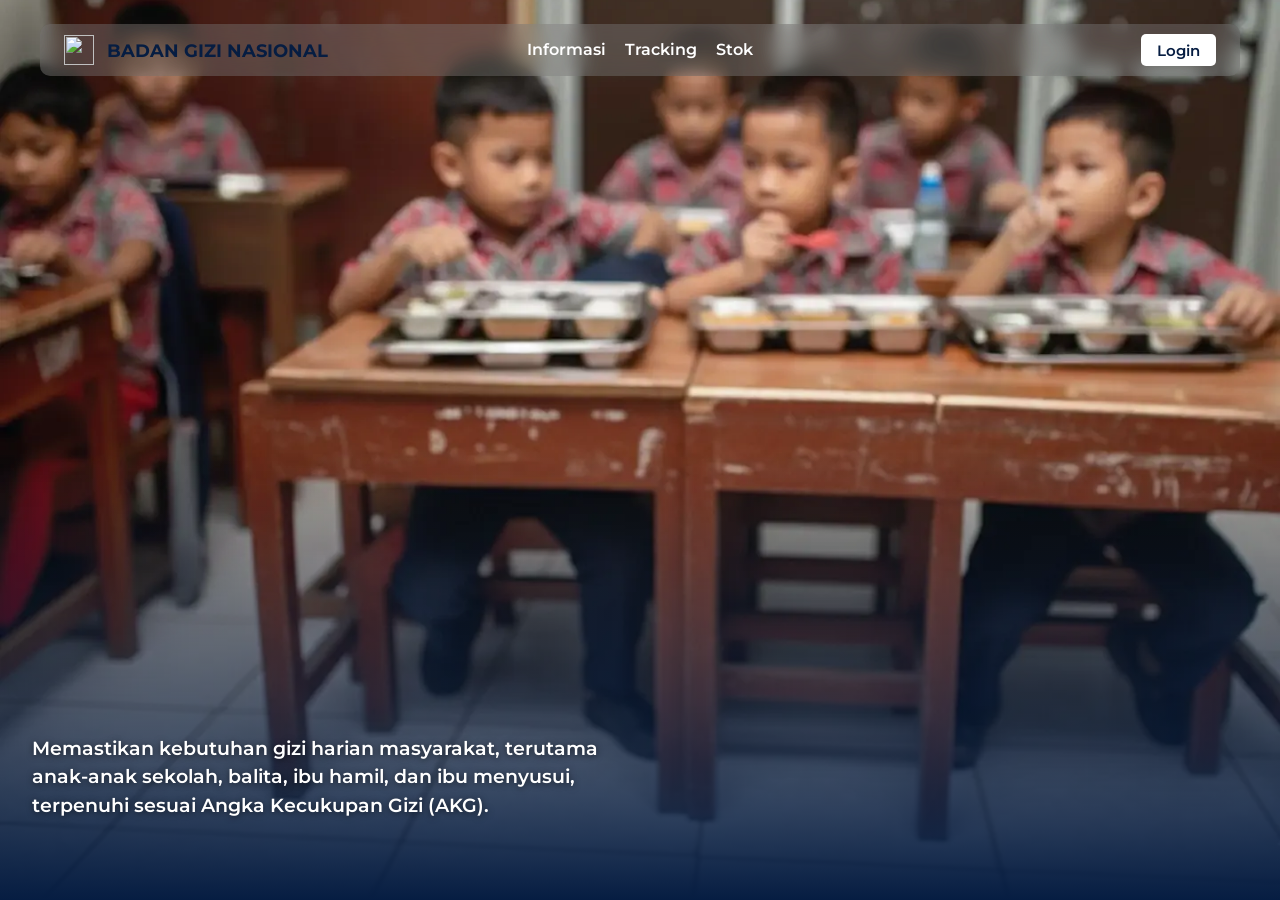
==== dashboard.html @ 7c018b2c "first commit" ====
<!-- dashboard.html -->
<!DOCTYPE html>
<html lang="en">
<head>
  <meta charset="UTF-8" />
  <meta name="viewport" content="width=device-width, initial-scale=1.0" />
  <title>Dashboard - Makanan Bergizi Gratis</title>
  <link rel="stylesheet" href="css/style.css" />
  <link rel="stylesheet" href="css/dashboard.css" />
  <link href="https://fonts.googleapis.com/css2?family=Montserrat:wght@400;500;600;700;800;900&display=swap" rel="stylesheet">
</head>
<body>
  <!-- Navbar Background -->
  <div class="navbar-bg"></div>

  <!-- Navbar -->
  <nav class="navbar">
    <div class="nav-left">
      <img src="img/logo.png" class="logo" width="30px">
      <span class="instansi">BADAN GIZI NASIONAL</span>
    </div>
    <div class="nav-center">
      <a href="#" class="nav-link">Informasi</a>
      <a href="tracking.html" class="nav-link">Tracking</a>
      <a href="stok.html" class="nav-link">Stok</a>
    </div>
    <div class="nav-right">
      <span id="welcomeText"></span>
      <button class="logout-btn">Logout</button>
    </div>
  </nav>

  <div class="slide" id="slide1">
    <div class="slide-bg"></div>
    <div class="marquee">
      <span>DEMI BANGSA</span>
    </div>
    <div class="slide-fg"></div>
    <div class="slide-blue-overlay"></div>
    <div class="cards-overlay" id="statCards"></div>
  </div>

  <script src="js/data.js"></script>
  <script src="js/dashboard.js"></script>
</body>
</html>
---- css/style.css ----
/* === RESET & FONT === */
* {
    margin: 0;
    padding: 0;
    box-sizing: border-box;
    font-family: 'Montserrat', sans-serif;
}

/* === BODY SETUP === */
html, body {
    height: 100%;
    overflow: hidden;
    background: transparent !important;
}

/* === SCROLL CONTAINER === */
.scroll-container {
    height: 100vh;
    width: 100vw;
    overflow-y: scroll;
    scroll-snap-type: y mandatory;
    scroll-behavior: smooth;
    -ms-overflow-style: none;
    scrollbar-width: none;
}

.scroll-container::-webkit-scrollbar {
    display: none;
}

/* === SLIDE UMUM === */
.slide {
    height: 100vh;
    width: 100vw;
    scroll-snap-align: start;
    display: flex;
    flex-direction: column;
    justify-content: center;
    align-items: center;
    color: white;
    font-size: clamp(1.5rem, 5vmin, 3rem);
    text-align: center;
    padding: 2rem;
    position: relative;
    scroll-margin-top: 3rem;
    overflow: hidden;
}

/* === SLIDE 1 === */
#slide1 {
    background: #2c3e50;
}

#slide1 .slide-bg {
    position: absolute;
    top: 0;
    left: 0;
    width: 100%;
    height: 100%;
    background: url('../img/hero.webp') center/cover no-repeat;
    z-index: 1;
}

#slide1 .marquee {
    position: absolute;
    top: 15%;
    left: 0;
    width: 100%;
    height: auto;
    overflow: hidden;
    z-index: 2;
    white-space: nowrap;
}

#slide1 .marquee span {
    font-weight: 900;
    font-size: clamp(3rem, 15vmin, 10rem);
    color: rgba(255, 255, 255, 0.9);
    animation: marquee 40s linear infinite;
    display: inline-block;
    padding-left: 100%;
    line-height: 1;
}

@keyframes marquee {
    0% { transform: translateX(0); }
    100% { transform: translateX(-100%); }
}

#slide1 .slide-fg {
    position: absolute;
    top: 0;
    left: 0;
    width: 100%;
    height: 100%;
    background: url('../img/hero-front.png') center/cover no-repeat;
    z-index: 3;
}

#slide1 .slide-text-bottom-left {
    position: absolute;
    bottom: 5rem;
    left: 2rem;
    width: 60%;
    max-width: 600px;
    font-size: clamp(1.05rem, 2.2vmin, 1.2rem);
    color: white;
    font-weight: 600;
    text-align: left;
    z-index: 4;
    text-shadow: 0 1px 6px rgba(0, 0, 0, 0.6);
    line-height: 1.5;
}

#slide1 .slide-blue-overlay {
    position: absolute;
    bottom: 0;
    left: 0;
    width: 100%;
    height: 50vh;
    background: linear-gradient(180deg, rgba(6, 29, 66, 0) 0%, #061D42 100%);
    z-index: 3;
    pointer-events: none;
}

/* === SLIDE 2 === */
#slide2 {
    background: #061D42;
    display: flex;
    justify-content: center;
    align-items: center;
    padding: 0;
}

.slide2-content {
    display: flex;
    width: 100%;
    height: 100%;
    align-items: center;
    justify-content: space-between;
    padding: 0 10%;
}

.slide2-image,
.slide2-quote {
    width: 40%;
    height: 100%;
    display: flex;
    flex-direction: column;
    justify-content: center;
    align-items: center;
}

.slide2-image img {
    height: 70vh;
    width: auto;
    max-width: 100%;
    object-fit: cover;
    border-radius: 8px;
    box-shadow: 0 4px 12px rgba(0, 0, 0, 0.3);
}

.slide2-quote {
    color: white;
    text-align: center;
    padding: 0;
}

.slide2-quote p {
    font-size: clamp(1rem, 2.8vmin, 1.4rem);
    line-height: 1.6;
    margin-bottom: 1.2rem;
    font-style: italic;
    font-weight: 500;
}

.quote-author {
    font-size: clamp(1rem, 2.5vmin, 1.25rem);
    font-weight: 700;
    margin-top: 1rem;
    color: #f1c40f;
}

@media (max-width: 768px) {
    .slide2-content {
        flex-direction: column;
        padding: 2rem 1rem;
        gap: 2rem;
    }
    .slide2-image,
    .slide2-quote {
        width: 100%;
        max-width: 80%;
    }
    .slide2-image img {
        height: auto;
        max-height: 40vh;
        width: auto;
    }
}

/* === SLIDE 3 === */
#slide3 {
    background: transparent;
}

#slide3 .slide3-bg {
    position: absolute;
    top: 0;
    left: 0;
    width: 100%;
    height: 100%;
    background: url('../img/background.png') center/cover no-repeat;
    z-index: 1;
}

#slide3 .slide3-color-overlay {
    position: absolute;
    top: 0;
    left: 0;
    width: 100%;
    height: 100%;
    background-color: #061D42;
    opacity: 0.78;
    z-index: 2;
}

#slide3 .slide3-blue-overlay {
    position: absolute;
    top: 0;
    left: 0;
    width: 100%;
    height: 50vh;
    background: linear-gradient(0deg, rgba(6, 29, 66, 0) 0%, #061D42 100%);
    z-index: 3;
    pointer-events: none;
}

#slide3 .slide3-top-content {
    position: absolute;
    top: 0;
    left: 0;
    width: 100%;
    height: 60vh;
    display: flex;
    flex-direction: column;
    align-items: center;
    justify-content: flex-start;
    padding-top: 2rem;
    z-index: 5;
}

#slide3 .slide3-images-grid {
    display: flex;
    justify-content: center;
    gap: 1.5rem;
    width: 100%;
    padding: 0 2rem;
    height: 30vh;
}

#slide3 .slide3-images-grid img {
    height: 100%;
    width: auto;
    object-fit: cover;
    border-radius: 12px;
    background: none;
    padding: 0;
    margin: 0;
    box-shadow: none;
    border: none;
}

#slide3 .slide3-tagline {
    margin-top: 1.5rem;
    font-size: clamp(1.2rem, 4vmin, 2rem);
    font-weight: 700;
    color: white;
    text-align: center;
    max-width: 800px;
    line-height: 1.4;
    text-shadow: 0 1px 4px rgba(0, 0, 0, 0.5);
}

#slide3 .slide3-footer {
    position: absolute;
    bottom: 0;
    left: 0;
    width: 100%;
    height: 40vh;
    background: white;
    color: #000;
    display: flex;
    flex-direction: column;
    z-index: 5;
    padding: 1.5rem 5%;
    box-shadow: 0 -4px 12px rgba(0, 0, 0, 0.1);
}

#slide3 .footer-content {
    display: flex;
    justify-content: space-between;
    flex: 1;
    gap: 2rem;
}

#slide3 .footer-logo-section .footer-logo {
    font-size: 2.2rem;
    font-weight: 800;
    color: #061D42;
    margin-bottom: 0.5rem;
}

#slide3 .footer-logo-section p {
    font-size: 0.95rem;
    color: #333;
    line-height: 1.5;
}

#slide3 .footer-links {
    display: flex;
    gap: 2.5rem;
}

#slide3 .footer-col h4 {
    font-size: 1.1rem;
    margin-bottom: 1rem;
    color: #061D42;
}

#slide3 .footer-col ul {
    list-style: none;
    padding: 0;
}

#slide3 .footer-col ul li {
    margin-bottom: 0.6rem;
    font-size: 0.95rem;
}

#slide3 .footer-col ul li a {
    text-decoration: none;
    color: #333;
    transition: color 0.2s;
}

#slide3 .footer-col ul li a:hover {
    color: #061D42;
}

#slide3 .footer-bottom {
    border-top: 1px solid #eee;
    padding-top: 1rem;
    font-size: 0.85rem;
    color: #666;
    text-align: center;
}

@media (max-width: 768px) {
    #slide3 .footer-content {
        flex-direction: column;
        gap: 1.5rem;
    }
    #slide3 .footer-links {
        flex-direction: column;
        gap: 1.5rem;
    }
    #slide3 .slide3-images-grid {
        flex-wrap: wrap;
        justify-content: center;
        gap: 1rem;
        height: auto;
        padding: 0 1rem;
    }
    #slide3 .slide3-images-grid img {
        height: 30vh;
        width: auto;
    }
    #slide3 .slide3-tagline {
        font-size: clamp(1rem, 3.5vmin, 1.5rem);
        padding: 0 1rem;
        margin-top: 1rem;
    }
    #slide3 .slide3-footer {
        height: auto;
        min-height: 35vh;
        padding: 1rem;
    }
}

.navbar-bg {
    position: fixed;
    top: 1.5rem;
    left: 50%;
    transform: translateX(-50%);
    width: calc(100% - 4rem);
    max-width: 1200px;
    height: 52px;
    border-radius: 10px;
    background: rgba(255, 255, 255, 0.2);
    backdrop-filter: blur(10px);
    z-index: 999;
    mix-blend-mode: exclusion;
    isolation: isolate;
    pointer-events: none;
}

.navbar {
    position: fixed;
    top: 1.5rem;
    left: 50%;
    transform: translateX(-50%);
    width: calc(100% - 4rem);
    max-width: 1200px;
    height: 52px;
    display: flex;
    align-items: center;
    padding: 0 1.5rem;
    border-radius: 10px;
    z-index: 1000;
    pointer-events: auto;
    justify-content: space-between;
}

.nav-left {
    display: flex;
    align-items: center;
    gap: 0.8rem;
    z-index: 1001;
}

.logo {
    height: 30px;
}

.instansi {
    font-weight: 700;
    font-size: 1.1rem;
    color: #061D42;
    white-space: nowrap;
}

.nav-center {
    position: absolute;
    left: 50%;
    top: 50%;
    transform: translate(-50%, -50%);
    display: flex;
    gap: 1.2rem;
    justify-content: center;
    z-index: 1001;
}

.nav-link {
    color: white;
    text-decoration: none;
    font-size: 1rem;
    font-weight: 600;
    position: relative;
    padding-bottom: 2px;
    cursor: pointer;
}

.nav-link::after {
    content: '';
    position: absolute;
    bottom: 0;
    left: 0;
    width: 0;
    height: 2px;
    background-color: white;
    transition: width 0.3s ease;
}

.nav-link:hover::after {
    width: 100%;
}

.nav-right {
    display: flex;
    align-items: center;
    gap: 1.2rem;
    z-index: 1001;
}

.login-btn {
    background-color: white;
    color: #061D42;
    border: none;
    border-radius: 5px;
    padding: 0.4rem 1rem;
    font-weight: 600;
    font-size: 0.95rem;
    cursor: pointer;
    transition: background-color 0.2s, color 0.2s;
}

.login-btn:hover {
    background-color: #ccc !important;
}

/* === MODAL LOGIN === */
.modal {
    position: fixed;
    top: 0;
    left: 0;
    width: 100%;
    height: 100%;
    z-index: 2000;
    display: flex;
    justify-content: center;
    align-items: center;
    opacity: 0;
    visibility: hidden;
    transition: opacity 0.15s ease, visibility 0.1s;
}

.modal.show {
    opacity: 1;
    visibility: visible;
}

.modal-overlay {
    position: absolute;
    top: 0;
    left: 0;
    width: 100%;
    height: 100%;
    background-color: #061D42;
    opacity: 0.65;
    backdrop-filter: blur(2px);
}

.modal-content {
    position: relative;
    width: 50vw;
    height: 70vh;
    background: white;
    border-radius: 12px;
    display: flex;
    overflow: hidden;
    box-shadow: 0 10px 30px rgba(0,0,0,0.3);
    opacity: 1;
    transform: translateY(0);
    transition: transform 0.4s ease, opacity 0.4s ease;
}

.modal-left {
    width: 50%;
    padding: 2.5rem;
    display: flex;
    flex-direction: column;
    justify-content: center;
    gap: 1.5rem;
}

.modal-logo-container {
    display: flex;
    align-items: center;
    gap: 12px;
    justify-content: center;
    margin-bottom: 1.5rem;
}

.modal-logo {
    width: 60px;
    height: auto;
}

.modal-logo-container h2 {
    font-weight: 800;
    color: #061D42;
    font-size: 1.4rem;
    margin: 0;
    white-space: wrap;
}

.modal-left input {
    width: 100%;
    padding: 14px;
    margin-bottom: 1rem;
    background: #FFFFFF;
    border: 1px solid #A7A7A7;
    border-radius: 10px;
    font-family: 'Montserrat', sans-serif;
    font-size: 1rem;
    height: 35px;
}

.terms {
    font-size: 0.65rem;
    color: #333;
    line-height: 1.4;
    text-align: center;
    margin-bottom: 20px;
}

.terms-link {
    color: #076CAC;
    text-decoration: none;
}

.terms-link:hover {
    text-decoration: underline;
}

.modal-login-btn {
    width: 100%;
    padding: 12px;
    background: #061D42;
    border-radius: 10px;
    font-family: 'Montserrat', sans-serif;
    font-style: normal;
    font-weight: 700;
    font-size: 15px;
    line-height: 18px;
    display: flex;
    align-items: center;
    justify-content: center;
    text-align: center;
    color: #FFFFFF;
    border: none;
    cursor: pointer;
    transition: background 0.2s;
}

.modal-login-btn:hover {
    background: #051530;
}

.modal-right {
    width: 50%;
    background: #f5f5f5;
}

.modal-right img {
    width: 100%;
    height: 100%;
    object-fit: cover;
}

@media (max-width: 900px) {
    .modal-content {
        width: 90vw;
        height: auto;
        max-height: 90vh;
        flex-direction: column;
    }
    .modal-left,
    .modal-right {
        width: 100%;
        height: auto;
    }
    .modal-right img {
        max-height: 200px;
    }
}

/* === ERROR POPUP MODERN === */
@keyframes popupFadeInSlideUp {
    from {
        opacity: 0;
        transform: translateY(20px);
    }
    to {
        opacity: 1;
        transform: translateY(0);
    }
}

@keyframes popupFadeOutSlideDown {
    from {
        opacity: 1;
        transform: translateY(0);
    }
    to {
        opacity: 0;
        transform: translateY(20px);
    }
}

#errorPopup {
    position: fixed;
    bottom: 20px;
    left: 20px;
    background: white;
    color: #333;
    padding: 16px 20px;
    border: 1px solid #ccc;
    border-radius: 8px;
    box-shadow: 0 4px 12px rgba(0,0,0,0.15);
    z-index: 3000;
    max-width: 300px;
    font-size: 0.95rem;
    display: flex;
    flex-direction: column;
    gap: 8px;
    opacity: 0;
    transform: translateY(20px);
    animation: popupFadeInSlideUp 0.3s ease-out forwards;
}

#errorPopup.closing {
    animation: popupFadeOutSlideDown 0.3s ease-in forwards;
}

.nav-right.authenticated {
    display: flex;
    align-items: center;
    gap: 12px;
}

#welcomeText {
    color: white;
    font-weight: 600;
    font-size: 0.95rem;
    white-space: nowrap;
}

.logout-btn {
    background: transparent;
    border: 1px solid white;
    color: white;
    border-radius: 5px;
    padding: 0.4rem 1rem;
    font-weight: 600;
    font-size: 0.95rem;
    cursor: pointer;
    transition: opacity 0.2s;
}

.logout-btn:hover {
    opacity: 0.8;
}
---- css/dashboard.css ----
/* dashboard.css */
body {
    overflow: hidden;
    height: 100vh;
  }
.nav-right {
    display: flex;
    align-items: center;
    gap: 12px;
}

#welcomeText {
    color: white;
    font-weight: 600;
    font-size: 0.95rem;
}

.logout-btn {
    background: transparent;
    border: 1px solid white;
    color: white;
    border-radius: 5px;
    padding: 0.4rem 1rem;
    font-weight: 600;
    font-size: 0.95rem;
    cursor: pointer;
    transition: opacity 0.2s;
}

.logout-btn:hover {
    opacity: 0.8;
}

.cards-overlay {
    position: absolute;
    bottom: calc(5vw);
    left: calc(5vw);
    right: calc(5vw);
    height: 15vh;
    display: flex;
    gap: 15px;
    z-index: 10;
}

.stat-card {
    background: white;
    border-radius: 10px;
    flex: 1;
    display: flex;
    overflow: hidden;
    box-shadow: 0 2px 8px rgba(0, 0, 0, 0.15);
}

.card-icon {
    width: 33.33%;
    display: flex;
    align-items: center;
    justify-content: center;
    background: #f0f4ff;
}

.card-icon img {
    width: 60%;
    height: auto;
}

.card-content {
    width: 66.66%;
    padding: 1rem;
    display: flex;
    flex-direction: column;
    justify-content: center;
}

.card-title {
    font-weight: 700;
    font-size: 1rem;
    color: #061D42;
    margin-bottom: 0.25rem;
}

.card-info {
    font-size: 0.9rem;
    color: #555;
}
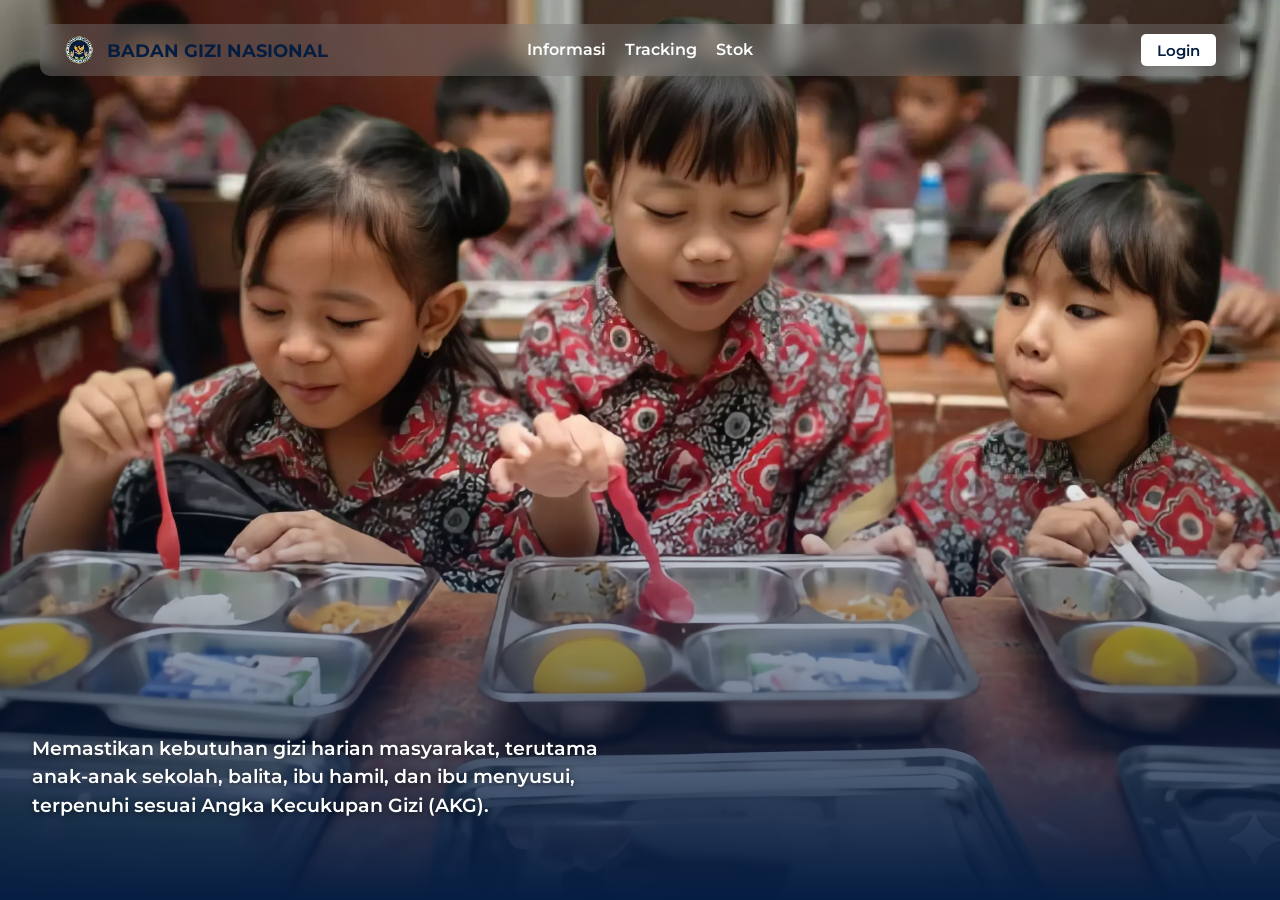
==== commit a4e63109: "image optimize" ====
--- a/dashboard.html
+++ b/dashboard.html
@@ -16,7 +16,7 @@
   <!-- Navbar -->
   <nav class="navbar">
     <div class="nav-left">
-      <img src="img/logo.png" class="logo" width="30px">
+      <img src="img/logo.webp" class="logo" width="30px">
       <span class="instansi">BADAN GIZI NASIONAL</span>
     </div>
     <div class="nav-center">
--- a/css/style.css
+++ b/css/style.css
@@ -93,7 +93,7 @@
     left: 0;
     width: 100%;
     height: 100%;
-    background: url('../img/hero-front.png') center/cover no-repeat;
+    background: url('../img/hero-front.webp') center/cover no-repeat;
     z-index: 3;
 }
 
@@ -210,7 +210,7 @@
     left: 0;
     width: 100%;
     height: 100%;
-    background: url('../img/background.png') center/cover no-repeat;
+    background: url('../img/background.webp') center/cover no-repeat;
     z-index: 1;
 }
 
